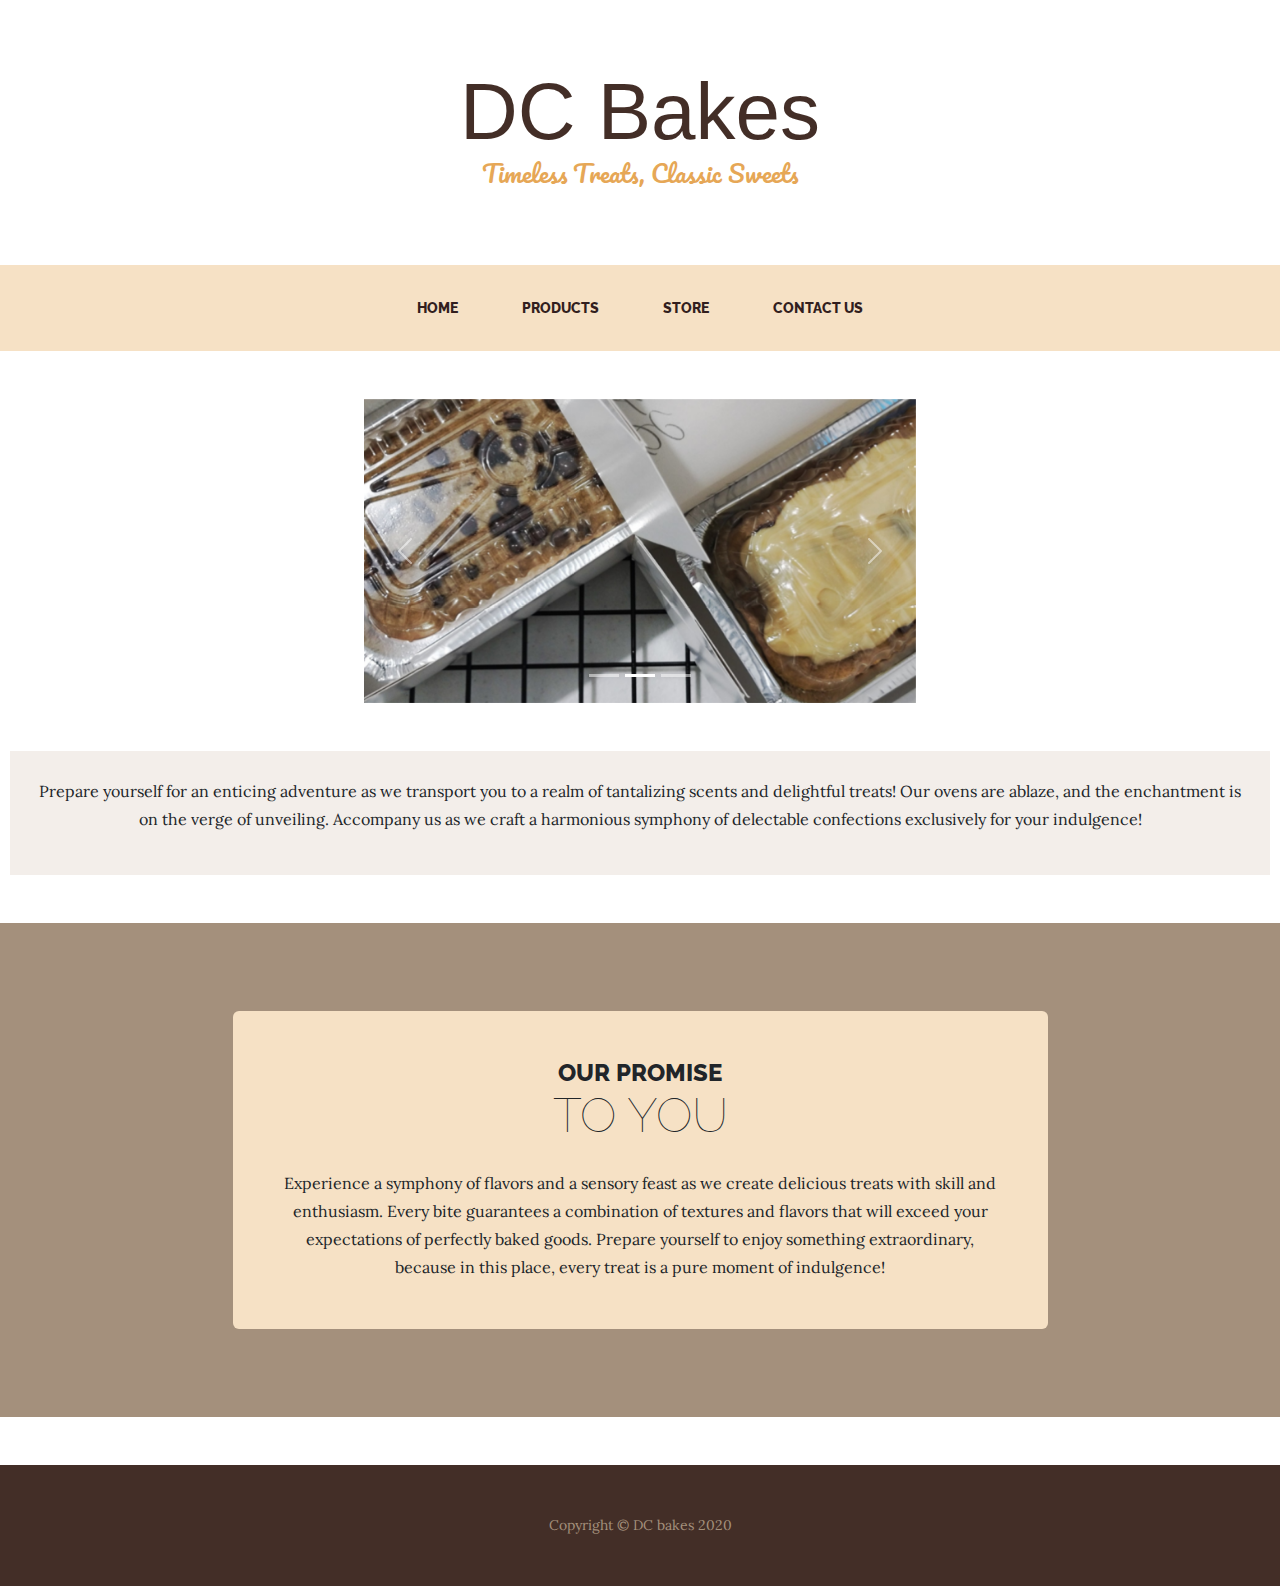
==== index.html @ 985f2a49 "Add files via upload" ====
<!DOCTYPE html>
<html lang="en">
    <head>
        <meta charset="utf-8" />
        <meta name="viewport" content="width=device-width, initial-scale=1, shrink-to-fit=no" />
        <meta name="description" content="" />
        <meta name="author" content="" />
        <title>DC Bakes</title>
        <link rel="icon" type="image/x-icon" href="assets/favicon.ico" />
        
        <link href="https://fonts.googleapis.com/css?family=Raleway:100,100i,200,200i,300,300i,400,400i,500,500i,600,600i,700,700i,800,800i,900,900i" rel="stylesheet" />
        <link href="https://fonts.googleapis.com/css?family=Lora:400,400i,700,700i" rel="stylesheet" />
        <link rel="preconnect" href="https://fonts.googleapis.com">
        <link rel="preconnect" href="https://fonts.gstatic.com" crossorigin>
        <link href="https://fonts.googleapis.com/css2?family=Pacifico&display=swap" rel="stylesheet">
        <link href="https://fonts.cdnfonts.com/css/mothenary" rel="stylesheet">
                
                
                
       
        <link href="styles.css" rel="stylesheet" />
    </head>
    <body>
        <header>
            <h1 class="site-heading text-center text-faded d-none d-lg-block">
                
                <span class="site-heading-lower" font-weight="fw-bold">DC Bakes</span>
                <span class="site-heading-upper text-primary my-3">Timeless treats, classic sweets</span>
            </h1>
        </header>
        <!-- Navigation-->
        <nav class="navbar navbar-expand-lg navbar-dark py-lg-4" id="mainNav">
            <div class="container">
                <img src="./mainlogo.png" alt="DC Bakes Logo" class="mainlogo"/>
                <a class="navbar-brand text-uppercase fw-bold d-lg-none" href="index.html">DC bakes</a>
                <button class="navbar-toggler" type="button" data-bs-toggle="collapse" data-bs-target="#navbarSupportedContent" aria-controls="navbarSupportedContent" aria-expanded="false" aria-label="Toggle navigation"><span class="navbar-toggler-icon"></span></button>
                <div class="collapse navbar-collapse" id="navbarSupportedContent">
                    <ul class="navbar-nav mx-auto">
                        <li class="nav-item px-lg-4"><a class="nav-link text-uppercase" href="index.html">Home</a></li>
                        <li class="nav-item px-lg-4"><a class="nav-link text-uppercase" href="products.html">Products</a></li>
                        <li class="nav-item px-lg-4"><a class="nav-link text-uppercase" href="store.html">Store</a></li>
                        <li class="nav-item px-lg-4"><a class="nav-link text-uppercase" href="contact.html">Contact Us</a></li>
                    </ul>
                </div>
            </div>
        </nav>
        <section class="page-section clearfix">
             <div class="div-carousel">
                <div class="container carousel-container" >
                <div id="myCarousel" class="carousel slide mb-6" data-bs-ride="carousel">
                    <div class="carousel-indicators">
                      <button type="button" data-bs-target="#myCarousel" data-bs-slide-to="0" class="" aria-label="Slide 1"></button>
                      <button type="button" data-bs-target="#myCarousel" data-bs-slide-to="1" aria-label="Slide 2" class="active" aria-current="true"></button>
                      <button type="button" data-bs-target="#myCarousel" data-bs-slide-to="2" aria-label="Slide 3" class=""></button>
                    </div>
                    <div class="carousel-inner">
                      <div class="carousel-item">
                        <img src="./carousel-brownie.png" class="carousel-img"/>
                      </div>
                      <div class="carousel-item active">
                        <img src="./carousel-bbdcheese.png" class="carousel-img"/>
                        <div class="container">
                          
                        </div>
                      </div>
                      <div class="carousel-item">
                        <img src="./carousel-cookie.png" class="carousel-img"/>
                        <div class="container">
                          
                        </div>
                      </div>
                    </div>
                    <button class="carousel-control-prev" type="button" data-bs-target="#myCarousel" data-bs-slide="prev">
                      <span class="carousel-control-prev-icon" aria-hidden="true"></span>
                      <span class="visually-hidden">Previous</span>
                    </button>
                    <button class="carousel-control-next" type="button" data-bs-target="#myCarousel" data-bs-slide="next">
                      <span class="carousel-control-next-icon" aria-hidden="true"></span>
                      <span class="visually-hidden">Next</span>
                    </button>
                  </div>
            </div>
                
            
        </section>
        <section>
            <div class="phrase">
            <div class="section-phrase">
                <p>Prepare yourself for an enticing adventure as we transport you to a realm of tantalizing scents and delightful treats! Our ovens are ablaze, and the enchantment is on the verge of unveiling. Accompany us as we craft a harmonious symphony of delectable confections exclusively for your indulgence!</p>
            </div>
            </div>  

        </section>
        <section class="page-section cta">
            <div class="container">
                <div class="row">
                    <div class="col-xl-9 mx-auto">
                        <div class="cta-inner bg-faded text-center rounded">
                            <h2 class="section-heading mb-4">
                                <span class="section-heading-upper">Our Promise</span>
                                <span class="section-heading-lower">To You</span>
                            </h2>
                            <p class="mb-0">Experience a symphony of flavors and a sensory feast as we create delicious treats with skill and enthusiasm. Every bite guarantees a combination of textures and flavors that will exceed your expectations of perfectly baked goods. Prepare yourself to enjoy something extraordinary, because in this place, every treat is a pure moment of indulgence!</p>
                        </div>
                    </div>
                </div>
            </div>
        </section>
        <footer class="footer text-faded-footer text-center py-5">
            <div class="container"><p class="m-0 small">Copyright &copy; DC bakes 2020</p></div>
        </footer>
        <!-- Bootstrap core JS--> 
        <script src="https://cdn.jsdelivr.net/npm/bootstrap@5.2.3/dist/js/bootstrap.bundle.min.js"></script>
        <!-- Core theme JS-->
        <script src="js/scripts.js"></script>
    </body>
</html>
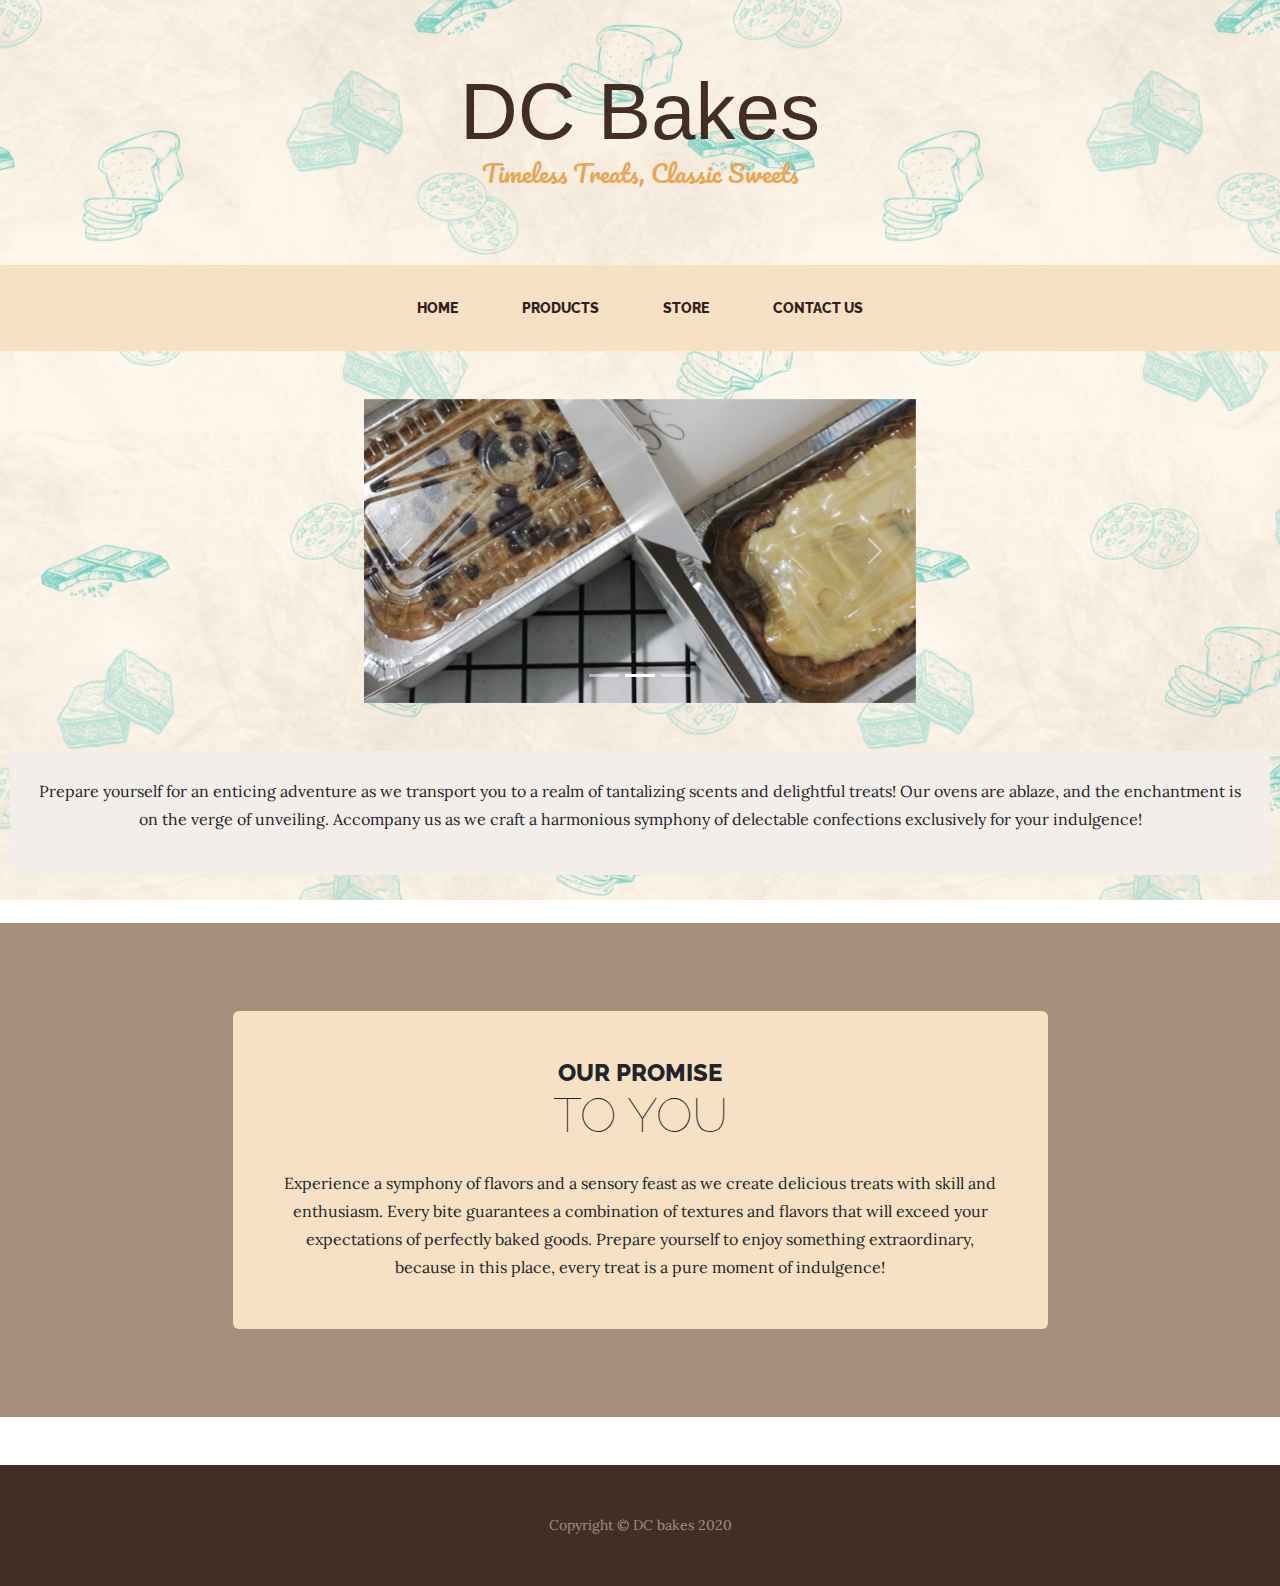
==== commit 02cd5b2e: "Update index.html" ====
--- a/index.html
+++ b/index.html
@@ -6,6 +6,7 @@
         <meta name="description" content="" />
         <meta name="author" content="" />
         <title>DC Bakes</title>
+         <link href="styles.css" rel="stylesheet" />
         <link rel="icon" type="image/x-icon" href="assets/favicon.ico" />
         
         <link href="https://fonts.googleapis.com/css?family=Raleway:100,100i,200,200i,300,300i,400,400i,500,500i,600,600i,700,700i,800,800i,900,900i" rel="stylesheet" />
@@ -18,7 +19,7 @@
                 
                 
        
-        <link href="styles.css" rel="stylesheet" />
+       
     </head>
     <body>
         <header>
